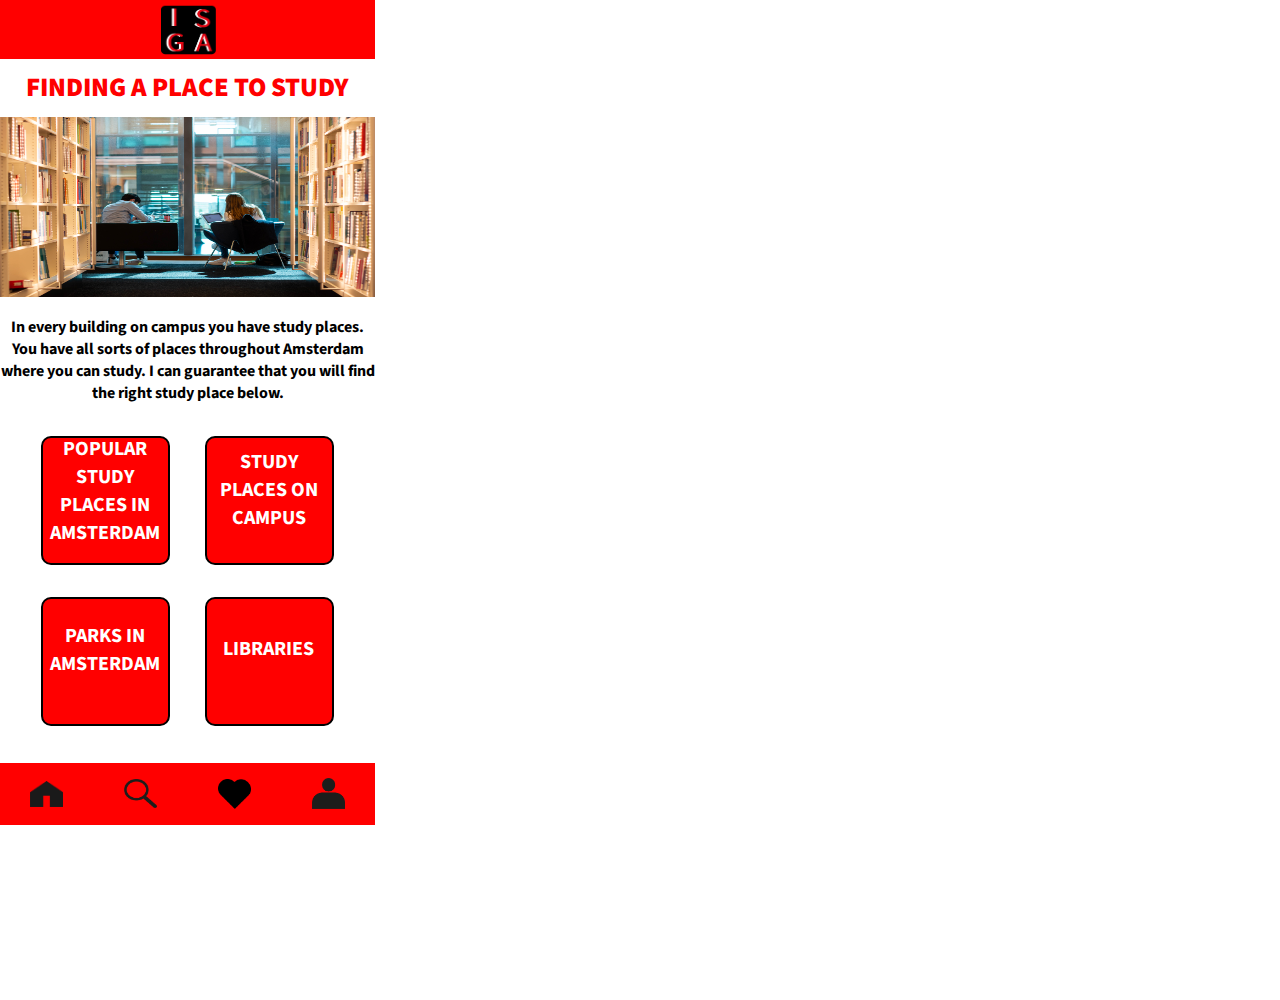
==== index.html @ 704bfdc9 "First" ====
<!DOCTYPE html> 
<html lang="en">
  
  <head>

    <meta charset="UTF-8">
    <meta name="viewport" content="width=device-width, initial-scale=1.0">
    <meta http-equiv="X-UA-Compatible" content="ie=edge">
    <title>ISGA</title>
    <link rel="stylesheet" href="style.css">
    <link href="https://fonts.googleapis.com/css?family=Source+Sans+Pro:400,600,700&display=swap" rel="stylesheet">
  
  </head>
  
  <body>

      <header>

          <img src="images/ISGALogo.png" alt="ISGA Logo">
 
      </header>

      <h2><b>FINDING A PLACE TO STUDY</b></h2>

      <img src="images/IMG_7306.jpg" alt="2 students working in library">

      <p><b>In every building on campus you have study places. You have all sorts of places throughout Amsterdam where you can study. I can guarantee that you will find the right study place below.</b></p>
      
        <main>
          <nav>
            <ul>
              <li><a class="button1" href="popularstudyplacesinamsterdam.html"><b>POPULAR<br />STUDY<br />PLACES IN<br />AMSTERDAM</b></a></li>
              <li><a class="button2" href="studyplacesoncampus.html"><b>STUDY<br />PLACES ON<br />CAMPUS</b></a></li>
              <li class="mainnavmargin"><a class="button3" href="excuses.html"><b>PARKS IN<br />AMSTERDAM</b></a></li>
              <li class="mainnavmargin"><a class="button4" href="excuses.html"><b>LIBRARIES</b></a></li>
            </ul>
          </nav>
        </main>

        <footer>
          <nav>
            <ul>
              <li><a href="index.html"><img src="images/homeicon.png" alt="homeicon"></a></li>
              <li><a href="excuses.html"><img src="images/searchicon.png" alt="vergrootglasicon"></a></li>
              <li><a href="favorites.html"><img src="images/favoriteicon.png" alt="favoritesicon"></a></li>
              <li><a href="excuses.html"><img src="images/accounticon.png" alt="accounticon"></a></li>
            </ul>
          </nav>
        </footer>
      
  </body>

</html>
---- style.css ----
body {
    margin: 0;
    height: 1000px;
    width: 375px;
}

header {
    background-color: red;
    width: 375px;
    height: 51px;
    padding-top: 1%;
    padding-bottom: 1%;
    
}

header img {
    background-color: red;
    width: 55px;
    height: 55px;
    justify-content: center;
    margin-left: 43%;
    
}

header a img {
    margin-left: 4%;
    width: 40px;
    height: 40px;
    position: absolute;
    top: 10px;
}

h1 {
    text-align: center;
  
}

  
img { 
    width: 100%;
    height: 180px;
}

p{
    text-align: center;
    font-family: 'Source Sans Pro', sans-serif;
    font-size: 12pt;
    margin-bottom: 0;
    margin-top: 4%;

}

main nav li {
    width: 125px;
    height: 125px;
    background-color: red;
    list-style: none;
    margin-top: 11%;
    border: solid 2px; color: black;
    border-radius: 10px;
}

main nav ul {
    display: flex;
    flex-wrap: wrap;
    justify-content: space-between;
    margin: auto;
    flex-direction: row;
    margin: none;
    padding: 0;
    margin-left: 11%;
    margin-right: 11%;
}

.button1 {
    text-align: center;
    position: absolute;
    font-family: 'Source Sans Pro', sans-serif;
    font-size: 15pt;
    top: 435px;
    left: 50px;
    text-decoration-line: none;
    color: white;
}

.button2 {
    text-align: center;
    position: absolute;
    font-family: 'Source Sans Pro', sans-serif;
    font-size: 15pt;
    top: 448px;
    left: 220px;
    text-decoration-line: none;
    color: white;
}

.button3 {
    text-align: center;
    position: absolute;
    font-family: 'Source Sans Pro', sans-serif;
    font-size: 15pt;
    top: 622px;
    left: 50px;
    text-decoration-line: none;
    color: white;
}

.button4 {
    text-align: center;
    position: absolute;
    font-family: 'Source Sans Pro', sans-serif;
    font-size: 15pt;
    top: 635px;
    left: 223px;
    text-decoration-line: none;
    color: white;
}

.mainnavmargin {
    margin-bottom: 7.1%;
}

footer nav{
    margin-top: 4%;
    position: sticky;
    padding-right: 0;
    background-color: red;
}

footer ul{
    justify-content: space-around;
    width: 100%;
    list-style: none;
    display: flex;
    background-color: red;
    padding: 0;
}

footer ul li:hover {
    background: white;
}

footer li{
    width: 30%;
    padding-top: 2%;
    padding-bottom: 2%;
}

footer ul li a {
    display: flex;
    align-items: center;
    justify-content: center;
    height: 47px;
    justify-content: space-around;
}

footer li img{
    width: 35%;
    height: auto;
}

h2{
    text-align: center;
    color: red;
    margin-top: 10px;
    margin-bottom: 10px;
    font-family: 'Source Sans Pro', sans-serif;
    font-size: 20pt;
}

form{
    border: solid 2px; color: black;
    margin-left: 15px;
    margin-right: 15px;
    padding-bottom: 0%;
    border-radius: 10px;
}

form h3{
    color: white;
    height: 1%;
    background-color: black;
    width: 100%;
    justify-content: center;
    text-align: center;
    margin-top: 0;
    padding-top: 2%;
    padding-bottom: 2%;
    margin-bottom: 3%;
    font-family: 'Source Sans Pro Bold', sans-serif;
    font-size: 18pt;
    border-top-right-radius: 7px;
    border-top-left-radius: 7px;
}

#place{
    margin-right: 15%;
    margin-left: 15%;
    height: 40px;
    width: 70%;
    border: solid 2px; color: #b3b3b3;
    margin-bottom: 3%;
    text-align: left;
    font-family: 'Source Sans Pro', sans-serif;
    font-size: 15pt;
    padding-left: 2%;
    border-radius: 10px;
}

#place:hover {
    color: red;

}

#keyword{
    margin-right: 15%;
    margin-left: 15%;
    width: 70%;
    height: 40px;
    border: solid 2px; color: #b3b3b3;
    text-align: left;
    font-family: 'Source Sans Pro', sans-serif;
    font-size: 15pt;
    padding-left: 2%;
    border-radius: 10px;
}

#keyword:hover {
    color: red;

}

form p{
    background-color: transparent;
    margin-bottom: 2%;
    text-align: left;
    font-family: 'Source Sans Pro Bold', sans-serif;
    font-size: 15pt;
    color: #b3b3b3;
    margin-left: 15%;
}

.slider {
    -webkit-appearance: none;
    width: 73%;
    height: 5px;
    background-color: #b3b3b3;
    outline: none;
    margin-bottom: 5%;
    margin-left: 15%;
}

.slider:hover {
    opacity: 1;
}

.slider::-webkit-slider-thumb {
    -webkit-appearance: none;
    appearance: none;
    width: 35px;
    height: 20px;
    background-color: #666666;
    cursor: pointer;
    border-radius: 0.8em;
}

input[type=checkbox] + label{
    font-family: 'Source Sans Pro', sans-serif;
    font-size: 15pt;
    color: #666666;
}

input[type=checkbox] + label[for=cafes] {
    display: inline-block;
    margin: 0.2em;
    cursor: pointer;
    padding: 0.2em;
    flex-flow: wrap;
    margin-left: 15%;
}

input[type=checkbox] + label[for=parks] {
    display: inline-block;
    margin: 0.2em;
    cursor: pointer;
    padding: 0.2em;
    flex-flow: wrap;
    margin-left: 15%;
}

input[type=checkbox] + label[for=campus] {
    display: inline-block;
    margin: 0.2em;
    cursor: pointer;
    padding: 0.2em;
    flex-flow: wrap;
    margin-left: 13%;
}

input[type=checkbox] + label[for=libraries] {
    display: inline-block;
    margin: 0.2em;
    cursor: pointer;
    padding: 0.2em;
    flex-flow: wrap;
    margin-left: 13%;
}

input[type=checkbox] {
    display: none;
}

input[type=checkbox] + label:before {
    content: "\2714";
    border: 0.1em solid #b3b3b3;
    border-radius: 0.2em;
    display: inline-block;
    width: 1em;
    height: 1em;
    padding-left: 0.2em;
    padding-bottom: 0.2em;
    margin-right: 0.2em;
    vertical-align: center;
    color: white;
    transition: .1s;

}

input[type=checkbox] + label:active:before {
    transform: scale(0.5s);
}

input[type=checkbox]:checked + label:before {
    background-color: red;
    border-color: red;
    color: black;
}

.rectangle1 {
    width: 341px;
    height: 120px;
    background-color: red;
    margin-left: 15px;
    border: solid 2px; color: black;
    margin-bottom: 2%;
    border-radius: 10px;
    margin-top: 2%;
    
}

.rectangle1 img {
    height: 100px;
    width: 100px;
    top: 485px;
    position: absolute;
    left: 25px;

}

.rectangle1 h3 {
    position: absolute;
    top: 465px;
    font-family: 'Source Sans Pro', sans-serif;
    font-size: 15pt;
    left: 140px;
}

.rectangle1 h4 {
    position: absolute;
    left: 140px;
    top: 494px;
    font-family: 'Source Sans Pro', sans-serif;
    font-size: 13pt;
    color: white;
}

.rectangle1 a {
    position: absolute;
    left: 200px;
    top: 518px;
    font-family: 'Source Sans Pro', sans-serif;
    font-size: 13pt;
    text-decoration-line: underline;
    color: #666666;
}

.rectangle1 p {
    position: absolute;
    top: 530px;
    left: 140px;
    text-align: left;
    font-family: 'Source Sans Pro', sans-serif;
}

.rectangle2 {
    width: 341px;
    height: 120px;
    background-color: red;
    margin-left: 15px;
    border: solid 2px; color: black;
    border-radius: 10px;
    margin-top: 1%;
    
}

.rectangle2 img {
    height: 100px;
    width: 100px;
    top: 616px;
    position: absolute;
    left: 25px;

}

.rectangle2 h3 {
    position: absolute;
    top: 600px;
    font-family: 'Source Sans Pro', sans-serif;
    font-size: 15pt;
    left: 140px;
}

.rectangle2 h4 {
    position: absolute;
    left: 140px;
    top: 632px;
    font-family: 'Source Sans Pro', sans-serif;
    font-size: 13pt;
    color: white;
}

.rectangle2 a {
    position: absolute;
    left: 200px;
    top: 655px;
    font-family: 'Source Sans Pro', sans-serif;
    font-size: 13pt;
    text-decoration-line: underline;
    color: #666666;
}

.rectangle2 p {
    position: absolute;
    top: 667px;
    left: 140px;
    text-align: left;
    font-family: 'Source Sans Pro', sans-serif;
}

.rectangle3 {
    width: 341px;
    height: 120px;
    background-color: red;
    margin-left: 15px;
    border: solid 2px; color: black;
    border-radius: 10px;
    margin-top: 2%;
    
}

.rectangle3 img {
    height: 100px;
    width: 100px;
    top: 748px;
    position: absolute;
    left: 25px;

}

.rectangle3 h3 {
    position: absolute;
    top: 730px;
    font-family: 'Source Sans Pro', sans-serif;
    font-size: 15pt;
    left: 140px;
}

.rectangle3 h4 {
    position: absolute;
    left: 140px;
    top: 760px;
    font-family: 'Source Sans Pro', sans-serif;
    font-size: 13pt;
    color: white;
}

.rectangle3 a {
    position: absolute;
    left: 200px;
    top: 783px;
    font-family: 'Source Sans Pro', sans-serif;
    font-size: 13pt;
    text-decoration-line: underline;
    color: #666666;
}

.rectangle3 p {
    position: absolute;
    top: 794px;
    left: 140px;
    text-align: left;
    font-family: 'Source Sans Pro', sans-serif;
}

.rectangle4 {
    width: 341px;
    height: 120px;
    background-color: red;
    margin-left: 15px;
    border: solid 2px; color: black;
    border-radius: 10px;
    margin-top: 2%;
    
}

.rectangle4 img {
    height: 100px;
    width: 100px;
    top: 878px;
    position: absolute;
    left: 25px;

}

.rectangle4 h3 {
    position: absolute;
    top: 860px;
    font-family: 'Source Sans Pro', sans-serif;
    font-size: 15pt;
    left: 140px;
}

.rectangle4 h4 {
    position: absolute;
    left: 140px;
    top: 890px;
    font-family: 'Source Sans Pro', sans-serif;
    font-size: 13pt;
    color: white;
}

.rectangle4 a {
    position: absolute;
    left: 200px;
    top: 913px;
    font-family: 'Source Sans Pro', sans-serif;
    font-size: 13pt;
    text-decoration-line: underline;
    color: #666666;
}

.rectangle4 p {
    position: absolute;
    top: 925px;
    left: 140px;
    text-align: left;
    font-family: 'Source Sans Pro', sans-serif;
}

article {
    display: flex;
    flex-direction: row;
}

article h3 {
    text-align: left;
    font-family: 'Source Sans Pro', sans-serif;
    font-size: 18pt;
    color: red;
    margin-left: 10%;
}

article h4 {
    text-align: right;
    font-family: 'Source Sans Pro', sans-serif;
    font-size: 18pt;
    color: red;
    margin-left: 52%;
    top: 384px;
    position: absolute;
}

.locationdetailpage {
    color: black;
    font-family: 'Source Sans Pro', sans-serif;
    font-size: 14pt;
    position: absolute;
    left: 30px;
    top: 495px;
}

table {
    margin-left: 48%;
    font-family: 'Source Sans Pro', sans-serif;
    font-size: 13pt;
    margin: 2%;
    margin-bottom: 5%;
    top: 450px;
    left: 167px;
    position: absolute;
}

table th {
    text-align: left;
    color: red;
}

.gotowebsitebutton {
    background-color: red;
    width: 60%;
    height: 5%;
    text-align: center;
    border: solid 2px; color: black;
    border-radius: 10px;
    margin-top: 2%;
    padding-top: 3%;
    font-family: 'Source Sans Pro', sans-serif;
    font-size: 17pt;
    top: 660px;
    left: 20%;
    margin-bottom: 3%;
    position: absolute;
    text-decoration-line: none;
}

.gotowebsitebutton:hover {
    background-color: white;
}

.tabbardetailpage {
    margin-top: 4%;
    position: relative;
    padding-right: 0;
    background-color: red;
    top: 264px;
}

h5 {
    color: red;
    font-family: 'Source Sans Pro', sans-serif;
    font-size: 18pt;
    text-align: center;

}

.pstudyplacesoncampus {
    font-family: 'Source Sans Pro', sans-serif;
    font-size: 14pt;
    text-align: center;
    margin: 2%;

}

.gobackbutton {
    height: 300px;
    width: 300px;
    position: absolute;
    top: 400px;
    left: 20px;
    background-color: red;
}

.gobackbutton input {
    color: black;
    position: absolute;
    font-family: 'Source Sans Pro', sans-serif;
    font-size: 25pt;
    width: 300px;
    height: 300px;
    font-weight: bold;
    background-color: red;
    border-radius: 10px;
}

.excusespage {
    position: absolute;
    top: 735px;
}

.excusesp1 {
    color: red;
    font-family: 'Source Sans Pro', sans-serif;
    font-size: 25pt;
    font-weight: bold;
    margin-top: 50px;
}

.excusesp2 {
    color: red;
    font-family: 'Source Sans Pro', sans-serif;
    font-size: 20pt;
    margin-top: 50px;
}

.studyplacesoncampusimg {
    width: 375px;
    height: 235px;
    margin-bottom: 20px;
    margin-top: 20px;
}

.button5 {
    text-align: center;
    position: absolute;
    font-family: 'Source Sans Pro', sans-serif;
    font-size: 15pt;
    top: 460px;
    left: 68px;
    text-decoration-line: none;
    color: white;
}

.button6 {
    text-align: center;
    position: absolute;
    font-family: 'Source Sans Pro', sans-serif;
    font-size: 15pt;
    top: 460px;
    left: 225px;
    text-decoration-line: none;
    color: white;
}

.button7 {
    text-align: center;
    position: absolute;
    font-family: 'Source Sans Pro', sans-serif;
    font-size: 15pt;
    top: 622px;
    left: 68px;
    text-decoration-line: none;
    color: white;
}

.button8 {
    text-align: center;
    position: absolute;
    font-family: 'Source Sans Pro', sans-serif;
    font-size: 15pt;
    top: 597px;
    left: 220px;
    text-decoration-line: none;
    color: white;
}

.studyplacesmainnavmargin {
    margin-bottom: 21px;
}

.studyplaceslocation {
    color: red;
    font-family: 'Source Sans Pro', sans-serif;
    font-size: 18pt;
}

.studyplaceslocationlink {
    color: black;
    font-family: 'Source Sans Pro', sans-serif;
    font-size: 15pt;
    margin-left: 120px;
    position: absolute;
    text-align: center;
    margin-top: 30px;


}

.navbarcampus {
    position: absolute;
    top: 734px;
}

.studyplaceslocationlinkbusiness {
    color: black;
    font-family: 'Source Sans Pro', sans-serif;
    font-size: 15pt;
    margin-left: 105px;
    position: absolute;
    text-align: center;
    margin-top: 30px;
}

.studyplaceslocationlinkhealth {
    color: black;
    font-family: 'Source Sans Pro', sans-serif;
    font-size: 15pt;
    margin-left: 95px;
    position: absolute;
    text-align: center;
    margin-top: 30px;
}

.studyplaceslocationlinksport {
    color: black;
    font-family: 'Source Sans Pro', sans-serif;
    font-size: 15pt;
    margin-left: 95px;
    position: absolute;
    text-align: center;
    margin-top: 15px;
}

.favoritestext {
    color: orangered;
    margin-top: 280px;
    font-family: 'Source Sans Pro', sans-serif;
    font-size: 14pt;
}
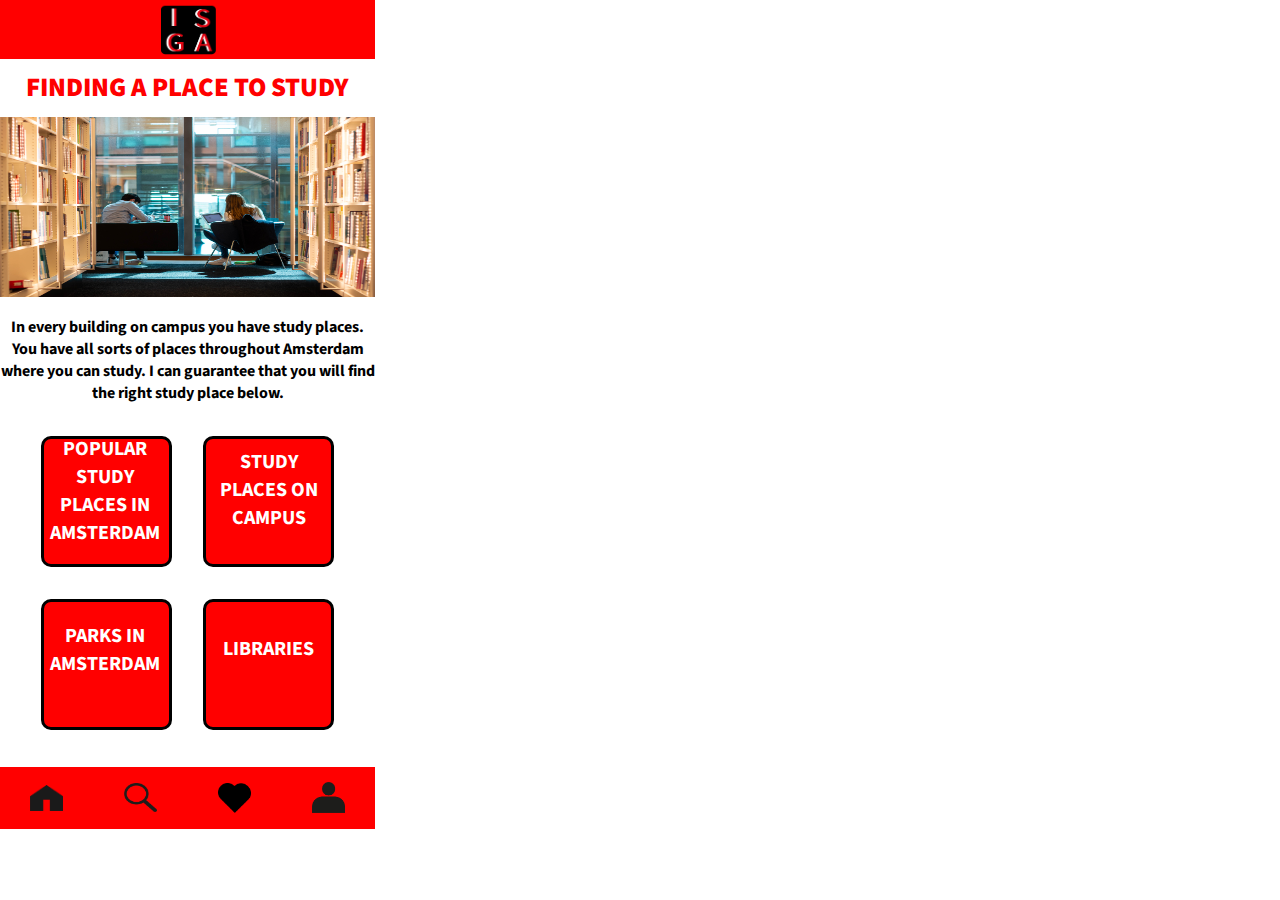
==== commit e6ee9101: "10" ====
--- a/index.html
+++ b/index.html
@@ -20,13 +20,15 @@
  
       </header>
 
-      <h2><b>FINDING A PLACE TO STUDY</b></h2>
+      <main>
 
-      <img src="images/IMG_7306.jpg" alt="2 students working in library">
+          <h2><b>FINDING A PLACE TO STUDY</b></h2>
 
-      <p><b>In every building on campus you have study places. You have all sorts of places throughout Amsterdam where you can study. I can guarantee that you will find the right study place below.</b></p>
+          <!-- Source: International Student Guide Amsterdam -->
+          <img src="images/IMG_7306.jpg" alt="2 students working in library">
       
-        <main>
+          <p><b>In every building on campus you have study places. You have all sorts of places throughout Amsterdam where you can study. I can guarantee that you will find the right study place below.</b></p>
+            
           <nav>
             <ul>
               <li><a class="button1" href="popularstudyplacesinamsterdam.html"><b>POPULAR<br />STUDY<br />PLACES IN<br />AMSTERDAM</b></a></li>
@@ -35,9 +37,11 @@
               <li class="mainnavmargin"><a class="button4" href="excuses.html"><b>LIBRARIES</b></a></li>
             </ul>
           </nav>
-        </main>
+
+      </main>
 
         <footer>
+
           <nav>
             <ul>
               <li><a href="index.html"><img src="images/homeicon.png" alt="homeicon"></a></li>
@@ -46,6 +50,7 @@
               <li><a href="excuses.html"><img src="images/accounticon.png" alt="accounticon"></a></li>
             </ul>
           </nav>
+
         </footer>
       
   </body>
--- a/style.css
+++ b/style.css
@@ -1,6 +1,6 @@
 body {
     margin: 0;
-    height: 1000px;
+    height: 812px;
     width: 375px;
 }
 
@@ -56,7 +56,7 @@
     background-color: red;
     list-style: none;
     margin-top: 11%;
-    border: solid 2px; color: black;
+    border: solid 3px; color: black;
     border-radius: 10px;
 }
 
@@ -144,6 +144,7 @@
     width: 30%;
     padding-top: 2%;
     padding-bottom: 2%;
+
 }
 
 footer ul li a {
@@ -270,7 +271,7 @@
     color: #666666;
 }
 
-input[type=checkbox] + label[for=cafes] {
+input[type=checkbox] + label[for=wifi] {
     display: inline-block;
     margin: 0.2em;
     cursor: pointer;
@@ -279,7 +280,16 @@
     margin-left: 15%;
 }
 
-input[type=checkbox] + label[for=parks] {
+input[type=checkbox] + label[for=food] {
+    display: inline-block;
+    margin: 0.2em;
+    cursor: pointer;
+    padding: 0.2em;
+    flex-flow: wrap;
+    margin-left: 16.5%;
+}
+
+input[type=checkbox] + label[for=drinks] {
     display: inline-block;
     margin: 0.2em;
     cursor: pointer;
@@ -288,22 +298,13 @@
     margin-left: 15%;
 }
 
-input[type=checkbox] + label[for=campus] {
+input[type=checkbox] + label[for=chargers] {
     display: inline-block;
     margin: 0.2em;
     cursor: pointer;
     padding: 0.2em;
     flex-flow: wrap;
-    margin-left: 13%;
-}
-
-input[type=checkbox] + label[for=libraries] {
-    display: inline-block;
-    margin: 0.2em;
-    cursor: pointer;
-    padding: 0.2em;
-    flex-flow: wrap;
-    margin-left: 13%;
+    margin-left: 10%;
 }
 
 input[type=checkbox] {
@@ -321,7 +322,7 @@
     padding-bottom: 0.2em;
     margin-right: 0.2em;
     vertical-align: center;
-    color: white;
+    color: transparent;
     transition: .1s;
 
 }
@@ -344,7 +345,7 @@
     border: solid 2px; color: black;
     margin-bottom: 2%;
     border-radius: 10px;
-    margin-top: 2%;
+    margin-top: 3%;
     
 }
 
@@ -399,7 +400,7 @@
     margin-left: 15px;
     border: solid 2px; color: black;
     border-radius: 10px;
-    margin-top: 1%;
+    margin-top: 2%;
     
 }
 
@@ -580,13 +581,44 @@
     position: absolute;
 }
 
-.locationdetailpage {
+.locationdetailpage1 {
     color: black;
     font-family: 'Source Sans Pro', sans-serif;
     font-size: 14pt;
     position: absolute;
     left: 30px;
-    top: 495px;
+    top: 460px;
+    text-align: center;
+}
+
+.locationdetailpage2 {
+    color: black;
+    font-family: 'Source Sans Pro', sans-serif;
+    font-size: 14pt;
+    position: absolute;
+    left: 20px;
+    top: 475px;
+    text-align: center;
+}
+
+.locationdetailpage3 {
+    color: black;
+    font-family: 'Source Sans Pro', sans-serif;
+    font-size: 14pt;
+    position: absolute;
+    left: 20px;
+    top: 475px;
+    text-align: center;
+}
+
+.locationdetailpage4 {
+    color: black;
+    font-family: 'Source Sans Pro', sans-serif;
+    font-size: 14pt;
+    position: absolute;
+    left: 15px;
+    top: 475px;
+    text-align: center;
 }
 
 table {
@@ -655,21 +687,21 @@
     height: 300px;
     width: 300px;
     position: absolute;
-    top: 400px;
-    left: 20px;
-    background-color: red;
-}
-
-.gobackbutton input {
+    top: 375px;
+    left: 35px;
+    background-color: red;
+    border-radius: 10px;
+    border: solid 2px; color: black;
+}
+
+.gobackbuttontext {
     color: black;
     position: absolute;
     font-family: 'Source Sans Pro', sans-serif;
     font-size: 25pt;
-    width: 300px;
-    height: 300px;
     font-weight: bold;
-    background-color: red;
-    border-radius: 10px;
+    top: 115px;
+    left: 88px;
 }
 
 .excusespage {
@@ -765,9 +797,9 @@
 
 }
 
-.navbarcampus {
-    position: absolute;
+footer.navbarcampus {
     top: 734px;
+    position: absolute;
 }
 
 .studyplaceslocationlinkbusiness {
@@ -806,3 +838,48 @@
     font-family: 'Source Sans Pro', sans-serif;
     font-size: 14pt;
 }
+
+img.iconendetailpagina1  {
+    width: 130px;
+    height: 50px;
+    position: absolute;
+    top: 580px;
+    left: 20px;
+
+}
+
+img.iconendetailpagina2  {
+    width: 130px;
+    height: 50px;
+    position: absolute;
+    top: 580px;
+    left: 20px;
+
+}
+
+img.iconendetailpagina3  {
+    width: 130px;
+    height: 50px;
+    position: absolute;
+    top: 580px;
+    left: 20px;
+
+}
+
+img.iconendetailpagina4  {
+    width: 130px;
+    height: 50px;
+    position: absolute;
+    top: 580px;
+    left: 20px;
+
+}
+
+img.hearticonunliked {
+    width: 30px;
+    height: 30px;
+    position: absolute;
+    top: 73px;
+    left: 320px;
+
+}